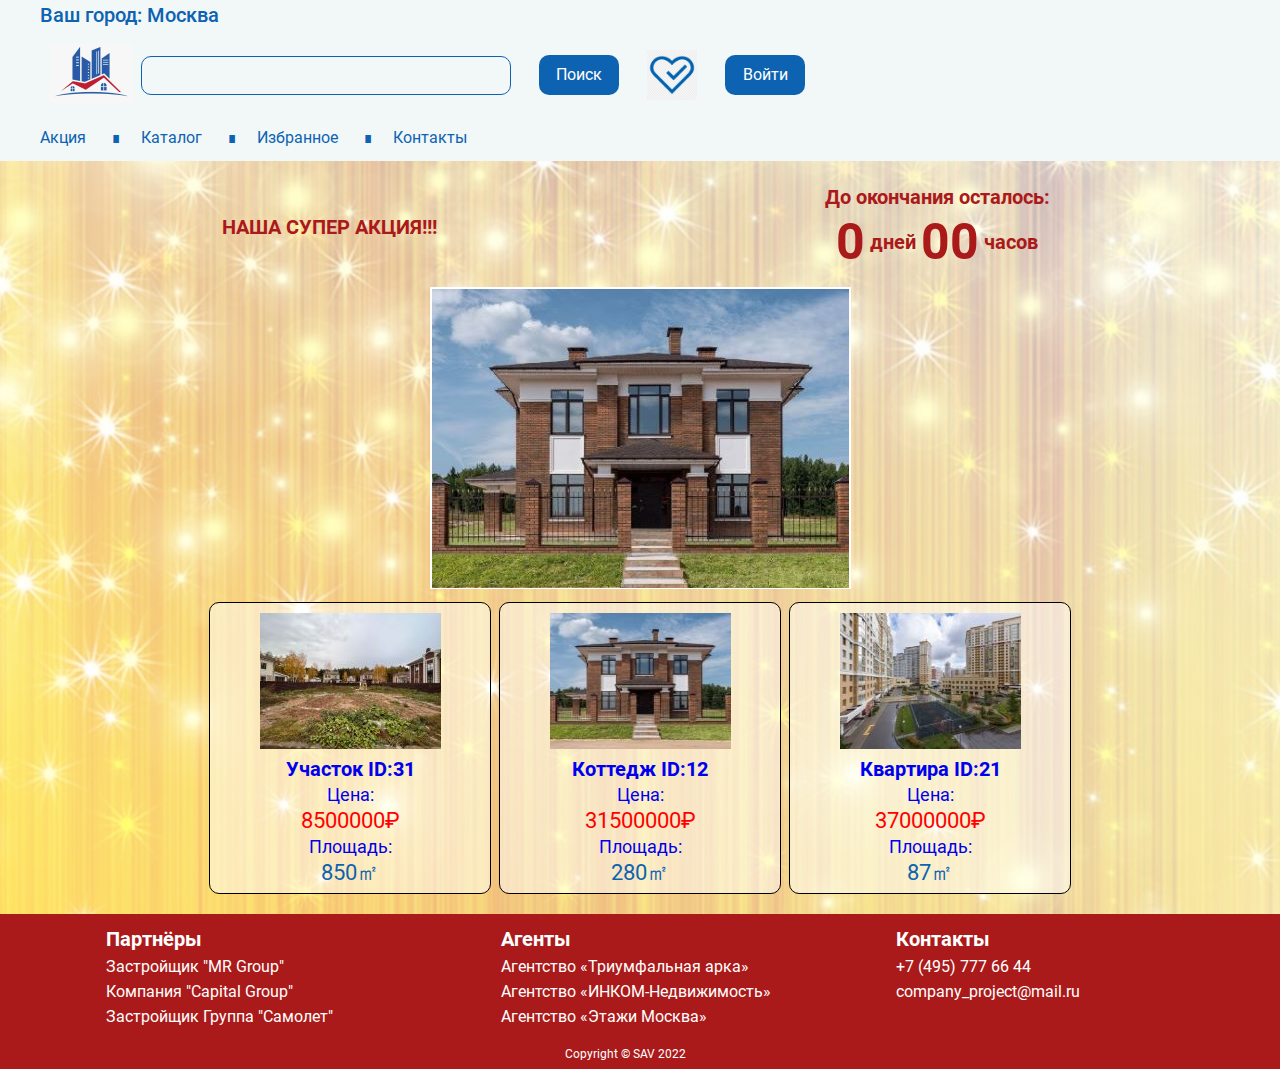
==== index.html @ 0f19e726 "project1" ====
<!DOCTYPE html>
<html lang="ru">
    <head>
        <meta charset="utf-8">
        
        <meta name="viewport" content="width=device-width, initial-scale=1.0">
        
        <title>Акция</title>
        
        <link rel="stylesheet" href="css/style.css">
        
        <script defer src="js/jquery-3.6.1.min.js"></script>
        <script defer src="js/slider.js"></script>
        <script defer src="js/main.js"></script>
    </head>
    
    <body>
        <header>
            <section class="container">
                <div id="city" title="Если ваш город определен неправильно, нажмите для выбора правильного города">Ваш город: <span></span></div>
            </section>
            <section class="container">
                <a class="logo" href="index.html">
                    <img src="images/fon/logo1.png">
                </a>
                <input type="text">
                <button type="button" class="butthead">Поиск</button>
                <div class="select" data-tooltip="Избранные объекты">
                </div>
                <button type="button" class="butthead" data-tooltip="Вход в личный кабинет / Регистрация">Войти</button>
            </section>
            <section class="container">
                <nav class="topmenu">
                    <a href="index.html"><span>Акция</span></a>
                    <a href="catalog.html"><span>Каталог</span></a>
                    <a href="order.html"><span>Избранное</span></a>
                    <a href="contacts.html"><span>Контакты</span></a>
                </nav>
            </section>
        </header>
        
        <main class="act">
            <!-- action block -->
            <section class="action">
                <div class="container">
                    <p>НАША СУПЕР АКЦИЯ!!!</p>
                    <p>
                        До окончания осталось:
                        <span class="actiontimer" data-actionend="2022-12-31T12:00:00">&nbsp;</span>
                    </p>
                </div>
            </section>
            <!-- /action block -->
            <!-- slider block -->
            <section class="slider" id="slider1">
                <div class="slider_desk">
                    <div class="slider_block">
                        <img src="images/4slider/121.jpg" alt="pic 1">
                    </div>

                    <div class="slider_block">
                        <img src="images/4slider/122.jpg" alt="pic 2">
                    </div>

                    <div class="slider_block">
                        <img src="images/4slider/123.jpg" alt="pic 3">
                    </div>

                    <div class="slider_block">
                        <img src="images/4slider/124.jpg" alt="pic 4">
                    </div>

                    <div class="slider_block">
                        <img src="images/4slider/125.jpg" alt="pic 5">
                    </div>

                    <div class="slider_block">
                        <img src="images/4slider/211.jpg" alt="pic 6">
                    </div>

                    <div class="slider_block">
                        <img src="images/4slider/212.jpg" alt="pic 7">
                    </div>

                    <div class="slider_block">
                        <img src="images/4slider/213.jpg" alt="pic 8">
                    </div>

                    <div class="slider_block">
                        <img src="images/4slider/214.jpg" alt="pic 9">
                    </div>

                    <div class="slider_block">
                        <img src="images/4slider/215.jpg" alt="pic 10">
                    </div>

                    <div class="slider_block">
                        <img src="images/4slider/311.jpg" alt="pic 11">
                    </div>

                    <div class="slider_block">
                        <img src="images/4slider/312.jpg" alt="pic 12">
                    </div>

                    <div class="slider_block">
                        <img src="images/4slider/313.jpg" alt="pic 13">
                    </div>

                    <div class="slider_block">
                        <img src="images/4slider/314.jpg" alt="pic 14">
                    </div>

                    <div class="slider_block">
                        <img src="images/4slider/315.jpg" alt="pic 15">
                    </div>
                </div>

                <button type="button" class="to_left icon"></button>

                <button type="button" class="to_right icon"></button>

                <div class="slider_points"></div>
            </section>
            <section class="actionobj">
                <a href="31.html">
                    <div class="cat-item sale" data-product-id="31">
                        <div class="foto">
                            <img src="images/4catalog/c311.jpg" width="181" height="136">
                        </div>
                        <div class="catoffer">
                            <h4 itemprop="name">Участок ID:<span clas="ID">31</span></h4>
                            <p class="catprop">Цена: </p>
                            <p class="catprice" itemprop="offers" itemscope itemtype="https://schema.org/Offer">
                                <span itemprop="price">8500000</span>
                                <meta itemprop="priceCurrency" content="RUB">
                            </p>
                            <p class="catprop">Площадь: </p>
                            <p class="catsquare" itemprop="description">
                                <span itemprop="square">850</span>
                            </p>
                        </div>
                    </div>
                </a>
                <a href="12.html">
                    <div class="cat-item sale">
                        <div class="foto">
                            <img src="images/4catalog/c121.jpg" width="181" height="136">
                        </div>
                        <div class="catoffer">
                            <h4 itemprop="name">Коттедж ID:<span clas="ID">12</span></h4>
                            <p class="catprop">Цена: </p>
                            <p class="catprice" itemprop="offers" itemscope itemtype="https://schema.org/Offer">
                                <span itemprop="price">31500000</span>
                                <meta itemprop="priceCurrency" content="RUB">
                            </p>
                            <p class="catprop">Площадь: </p>
                            <p class="catsquare" itemprop="description">
                                <span itemprop="square">280</span>
                            </p>
                        </div>
                    </div>
                </a>
                <a href="21.html">
                    <div class="cat-item sale">
                        <div class="foto">
                            <img src="images/4catalog/c211.jpg" width="181" height="136">
                        </div>
                        <div class="catoffer">
                            <h4 itemprop="name">Квартира ID:<span clas="ID">21</span></h4>
                            <p class="catprop">Цена: </p>
                            <p class="catprice" itemprop="offers" itemscope itemtype="https://schema.org/Offer">
                                <span itemprop="price">37000000</span>
                                <meta itemprop="priceCurrency" content="RUB">
                            </p>
                            <p class="catprop">Площадь: </p>
                            <p class="catsquare" itemprop="description">
                                <span itemprop="square">87</span>
                            </p>
                        </div>
                    </div>
                </a>
            </section>
        </main>
        
        <footer>
            <section class="container">
                <div class="footmenu">
                    <h3 class="hfootmenu">
                        Партнёры
                    </h3>
                    <p class="afootmenu">
                        <a href="http://mr-group.ru/">
                            Застройщик "MR Group"
                        </a>
                    </p>
                    <p class="afootmenu">
                        <a href="http://capitalgroup.ru/">
                            Компания "Capital Group"
                        </a>
                    </p>
                    <p class="afootmenu">
                        <a href="http://samoletgroup.ru">
                            Застройщик Группа "Самолет"
                        </a>
                    </p>
                </div>
                <div class="footmenu">
                    <h3 class="hfootmenu">
                        Агенты
                    </h3>
                    <p class="afootmenu">
                        <a href="https://uslugi.arkadb.ru">
                            Агентство «Триумфальная арка»
                        </a>
                    </p>
                    <p class="afootmenu">
                        <a href="https://www.incom.ru/">
                            Агентство «ИНКОМ-Недвижимость»
                        </a>
                    <p class="afootmenu">
                        <a href="https://msk.etagi.com/">
                            Агентство «Этажи Москва»
                        </a>
                    </p>
                </div>
                <div class="footmenu">
                    <h3 class="hfootmenu">
                        Контакты
                    </h3>
                    <p class="afootmenu">
                        +7 (495) 777 66 44
                    </p>
                    <p class="afootmenu" href="https://www.incom.ru/">
                        company_project@mail.ru
                    </p>
                </div>
            </section>
            <section class="container">
                <h6>Copyright &copy; SAV 2022</h6>
            </section>
        </footer>
    </body>
</html>
---- css/style.css ----
@font-face {
    font-family: 'icomoon';
    src: url('../fonts/icomoon.woff2') format('woff2');
    font-weight: normal;
    font-style: normal;
}

@font-face {
    font-family: 'Roboto';
    src: url('../fonts/Roboto-Thin.woff2') format('woff2');
    font-weight: 100;
    font-style: normal;
}

@font-face {
    font-family: 'Roboto';
    src: url('../fonts/Roboto-Light.woff2') format('woff2');
    font-weight: 300;
    font-style: normal;
}

@font-face {
    font-family: 'Roboto';
    src: url('../fonts/Roboto-Regular.woff2') format('woff2');
    font-weight: 400;
    font-style: normal;
}

@font-face {
    font-family: 'Roboto';
    src: url('../fonts/Roboto-Medium.woff2') format('woff2');
    font-weight: 500;
    font-style: normal;
}

@font-face {
    font-family: 'Roboto';
    src: url('../fonts/Roboto-Bold.woff2') format('woff2');
    font-weight: 700;
    font-style: normal;
}

@font-face {
    font-family: 'Roboto';
    src: url('../fonts/Roboto-Black.woff2') format('woff2');
    font-weight: 900;
    font-style: normal;
}

@font-face {
    font-family: 'Roboto';
    src: url('../fonts/Roboto-ThinItalic.woff2') format('woff2');
    font-weight: 100;
    font-style: italic;
}

@font-face {
    font-family: 'Roboto';
    src: url('../fonts/Roboto-LightItalic.woff2') format('woff2');
    font-weight: 300;
    font-style: italic;
}

@font-face {
    font-family: 'Roboto';
    src: url('../fonts/Roboto-Italic.woff2') format('woff2');
    font-weight: 400;
    font-style: italic;
}

@font-face {
    font-family: 'Roboto';
    src: url('../fonts/Roboto-MediumItalic.woff2') format('woff2');
    font-weight: 500;
    font-style: italic;
}

@font-face {
    font-family: 'Roboto';
    src: url('../fonts/Roboto-BoldItalic.woff2') format('woff2');
    font-weight: 700;
    font-style: italic;
}

@font-face {
    font-family: 'Roboto';
    src: url('../fonts/Roboto-BlackItalic.woff2') format('woff2');
    font-weight: 900;
    font-style: italic;
}

/* global reset */
html, body, body div, div, span, h1, h2, h3, h4, h5, h6,
p, a, em, img, small, strike, strong, sub, sup, b, u, i,
dl, dt, dd, ol, ul, li, fieldset, form, label, legend,
aside, section, article, header, footer, main, input,
textarea, button {
    margin: 0;
    padding: 0;
    border: none;
    outline: none;
    background: none;
    box-sizing: content-box;
}

ol, ul, li {
    list-style: none;
}

table {
    border-collapse: collapse;
    border-spacing: 0;
}

html * {
    max-height: 1000000px;
}

input, textarea {
    font: inherit;
    box-sizing: border-box;
}

html, body {
    height: 100%;
}

/* common */
a {
    text-decoration: none;
    cursor: pointer;
}

    a:hover > span {
        text-decoration: underline;
    }

button {
    cursor: pointer;
}

h1 {
    font-size: 40px;
    line-height: 50px;
}

.container {
    margin: 0 auto;
    width: 1320px;
    min-width: 581px;
}

/* icons */
.icon::before {
    font-family: 'icomoon';
    font-size: inherit;
    font-weight: inherit;
    line-height: inherit;
    color: white;
    text-align: center;
}

.to_left::before {
    content: '\e905';
}

.to_right::before {
    content: '\e904';
}

/* main */
body {
    font: 20px/30px 'Roboto';
    background: #fff;
    color: #666;
    display: flex;
    flex-direction: column;
    min-width: 320px;
}

header {
    flex: none;
    background: rgb(242 247 248);
    color: rgb(13 99 177);
}

    header .container {
        margin-top: 10px;
        display: flex;
        flex-wrap: wrap;
        gap: 8px;
    }

        header .container:nth-child(2n+1) {
            margin-top: 0;
        }

.logo {
    cursor: pointer;
    max-width: auto;
    margin: 3px 0 0 10px;
}

input {
    border: 1px solid rgb(13 99 177);
    border-radius: 10px;
    padding: 5px;
    width: 370px;
    height: 39px;
    /* background: url("../images/fon/search.png") 10px center no-repeat; */
    margin: 16px 0 15px 0px;
}

.butthead {
    cursor: pointer;
    height: 40px;
    width: 80px;
    background-color: rgb(13 99 177);
    color: white;
    font: 16px/20px 'Roboto';
    margin: 15px 0 15px 20px;
    border-radius: 10px;
}

.select {
    cursor: pointer;
    height: 50px;
    width: 50px;
    background: url("../images/fon/select1.png") center center no-repeat;
    background-size: cover;
    margin: 10px 0px 10px 20px;
}

[data-tooltip] {
    position: relative;
}

    [data-tooltip]::after {
        content: attr(data-tooltip);
        position: absolute;
        width: 200px;
        font: 12px/16px 'Roboto';
        left: 0;
        top: 0;
        background-color: white;
        color: rgb(13, 99, 177);
        padding: 0.5em;
        box-shadow: 2px 2px 5px rgba(13, 99, 177, 0.3);
        pointer-events: none;
        opacity: 0;
        transition: 0.5s;
    }

    [data-tooltip]:hover::after {
        opacity: 1;
        top: 50px;
    }

.container > .topmenu > a {
    color: rgb(13 99 177);
    font: 16px/20px 'Roboto';
}

main {
    flex: 1 1 auto;
    background: url('../images/fon/fonMain.png') center center no-repeat;
    background-blend-mode: screen;
    background-size: cover;
    padding-bottom: 20px;
}

footer {
    background: rgb(171 26 26);
    color: #fff;
    /* margin-top: 20px; */
}

    footer .container {
        display: flex;
        flex-wrap: wrap;
        padding: 0 0 0 0;
    }

.footmenu {
    font: 16px/25px 'Roboto';
    color: white;
    padding: 10px 10px 10px 66px;
    width: 319px;
}

    .footmenu > h3 {
        font: 20px/30px 'Roboto';
        font-weight: bold;
    }

.afootmenu > a {
    color: white;
}

.container h6 {
    margin-left: calc(50% - 68px);
    font: 12px/30px 'Roboto';
}

/* modals */
.screener {
    background: rgba(0,0,0,.5);
    position: fixed;
    top: 0;
    bottom: 0;
    left: 0;
    right: 0;
    cursor: pointer;
    z-index: 1;
}

.modal {
    background: white;
    border-radius: 10px;
    position: fixed;
    left: calc(50% - 240px);
    width: 400px;
    height: 500px;
    top: 100px;
    padding: 40px;
    z-index: 1;
    display: block;
}

.close {
    position: absolute;
    top: 0;
    right: 0;
    width: 40px;
    height: 40px;
    border-radius: 10px;
    color: red;
    font-size: 40px;
    line-height: 40px;
    box-shadow: 0 0 5px rgba(0,0,0,.25);
}

    .close:active {
        box-shadow: inset 0 0 5px rgba(0,0,0,.25);
    }

#citymodal p {
    color: blue;
    cursor: pointer;
}

    #citymodal p:hover {
        text-decoration: underline blue;
    }

#citysearch {
    border: 1px solid blue;
    color: blue;
    display: block;
    padding: 5px 15px;
    margin: 15px 0;
    width: 100%;
    box-sizing: border-box;
    border-radius: 10px;
    background: none;
}

    #citysearch::placeholder {
        color: rgba(0,0,255,.5);
        font-style: italic;
    }

.columns {
    gap: 30px;
    overflow: hidden;
    overflow-y: auto;
    height: 390px;
    overflow: hidden;
    overflow-y: auto;
}

#lightbox img {
    width: 100%;
    height: 100%;
    opacity: 0;
    transition: opacity 2s;
}

#lightbox.ready img {
    opacity: 1;
}

/* header */
#city {
    cursor: pointer;
    font-weight: 500;
}

.topmenu {
    padding: 10px 0;
}

    .topmenu a {
        display: inline-block;
        margin-left: 20px;
        color: #eee;
    }

        .topmenu a:first-child {
            margin-left: 0;
        }

        .topmenu a::before {
            content: '\220E';
            padding-right: 20px;
        }

        .topmenu a:first-child::before {
            display: none;
        }

    .topmenu .current {
        cursor: default;
        font-weight: 700;
    }

        .topmenu .current:hover span {
            text-decoration: none;
        }

/* action */
.act {
    background: linear-gradient(45deg, #f8a261, #6e9fc9), url('../images/fon/fonAction.png') center center no-repeat;
    background-blend-mode: screen;
    background-size: cover;
    padding-bottom: 20px;
}

.action {
    /* background: red; */
    margin-top: 21px;
    color: rgb(171 26 26);
}

    .action .container {
        display: flex;
        justify-content: center;
        align-items: center;
        gap: 30px;
        height: 90px;
    }

    .action p {
        width: 50%;
        text-align: center;
    }

.actiontimer {
    display: block;
    line-height: 60px;
}
.action p {
    /* font: 25px/32px 'Roboto'; */
    font-weight: bold;
}

    .actiontimer span {
        font-size: 50px;
        line-height: 60px;
        vertical-align: top;
    }

/* slider */
.slider {
    width: 421px;
    height: 300px;
    padding: 15px;
    margin: 0 auto;
    position: relative;
}

.slider_desk {
    border: 1px solid white;
    width: 419px;
    height: 300px;
    overflow: hidden;
    margin: 0 auto;
    position: relative;
    background: #fff;
}

.slider_block {
    border: 1px solid white;
    width: 417px;
    height: 570px;
    position: absolute;
    z-index: -1;
    top: 0;
    background: #fff;
}

    .slider_block.next {
        left: 419px;
        z-index: 1;
    }

    .slider_block.prev {
        left: -419px;
        z-index: 1;
    }

    .slider_block.was_current {
        transition: left .5s;
    }

    .slider_block.current {
        left: 0;
        z-index: 1;
        transition: left .5s;
    }

.slider button {
    position: absolute;
    border: 1px solid yellow;
    height: 40px;
    width: 60px;
    border-radius: 8px;
    top: 145px;
    z-index: 1;
    cursor: pointer;
    font-size: 40px;
    line-height: 40px;
    color: yellow;
    opacity: 0;
}

.slider .to_left {
    left: 40px;
}

.slider .to_right {
    right: 40px;
}

.slider_points {
    position: absolute;
    bottom: 280px;
    left: 0;
    right: 0;
    height: 24px;
    display: flex;
    justify-content: center;
    gap: 10px;
    z-index: 1;
}

    .slider_points span {
        flex: none;
        border-radius: 50%;
        border: 2px solid yellow;
        height: 12px;
        width: 12px;
        cursor: pointer;
        opacity: 0;
    }

        .slider_points span.active {
            background: yellow;
        }

    .slider_desk:hover ~ button,
    .slider button:hover,
    .slider_desk:hover ~ .slider_points span,
    .slider_points:hover span {
        opacity: 1;
    }
.actionobj {
    display: flex;
    flex-wrap: wrap;
    justify-content: center;
    align-items: center;
    gap: 8px;
    min-width: 680px;
}

/* catalog */
.catalog .container {
    display: flex;
    gap: 20px;
    margin-top: 10px;
}

.catalog aside {
    flex: 0 0 300px;
    /* background: green; */
    background: rgba(171, 26, 26, 0.5);
    color: white;
    position: relative;
    margin: 0 auto;
}

.catmenu {
    padding: 20px;
}

    .catmenu a {
        color: white;
    }

    .catmenu ul {
        margin-top: 10px;
    }

    .catmenu > ul > li {
        padding: 5px 30px 5px 0;
        border-top: 1px dashed white;
    }

    .catmenu ul ul {
        margin: 0;
        position: relative;
        left: 30px;
    }

        .catmenu ul ul::before {
            content: '\23f7';
            position: absolute;
            top: -30px;
            right: 0;
            transition: transform 1s;
            cursor: pointer;
        }

    .catmenu .open::before {
        transform: rotateX(180deg);
    }

    .catmenu li li {
        font-size: 14px;
        line-height: 30px;
    }

    .catmenu.simple li li {
        display: none;
    }

    .catmenu.simple .open li {
        display: list-item;
    }

.catalog .filters {
    padding: 20px;
}

.filters input {
    border: 1px solid white;
    color: white;
    padding: 2px 5px;
    width: 50px;
    text-align: center;
    margin: 0 5px;
}

#amount1 {
    background: none;
    width: 100px;
}

#amount2 {
    background: none;
    width: 100px;
}

#amount3 {
    background: none;
    width: 100px;
}

#amount4 {
    background: none;
    width: 100px;
}

#slider-range {
    margin: 20px 0;
}

#slider-range1 {
    margin: 20px 0;
}

#slider-range .ui-widget-header {
    background: rgba(0,0,0,.25);
}

#slider-range1 .ui-widget-header {
    background: rgba(0,0,0,.25);
}

.catalog article {
    /* display: table; */
    display: flex;
    flex-wrap: wrap;
    gap: 8px;
    justify-content: center;
    align-items: center;
}

.f1 {
    margin-bottom: 10px;
}

.cat-item {
    width: 280px;
    height: 290px;
    border: 1px solid black;
    border-radius: 10px;
    background: rgba(255, 255, 255, 0.5);
    cursor: pointer;
}

    .cat-item:hover {
        background: rgba(255, 255, 255, 1);
        box-shadow: rgba(0,0,0,.5) 0 8px 8px;
    }
.foto {
    height: 136px;
    margin: 10px auto 0 auto;
}

.foto img {
    display: block;
    margin-left: auto;
    margin-right: auto
}
.catoffer {
    height: 136px;
    padding: 5px 5px 5px 5px;
    text-align: center;
}
.catprice {
    color: red;
    font-size: 22px;
    line-height: 30px;
}

.catsquare {
    color: rgb(13 99 177);
    font-size: 22px;
    line-height: 30px;
    /* margin-bottom: 10px; */
}

    .catprop {
        font-size: 18px;
        line-height: 22px;
    }

.catprice span::after {
    content: '\20BD'
}

.catsquare span::after {
    content: '\33A1'
}

    
/* breadcrumbs */
.breadcrumbs {
    padding: 10px 0;
    height: 20px;
    color: rgb(13 99 177);
}

    .breadcrumbs li {
        display: inline-block;
        vertical-align: top;
        padding-right: 20px;
        margin-right: 10px;
        position: relative;
        font-size: 12px;
        line-height: 20px;
    }

    .breadcrumbs a::after {
        display: block;
        position: absolute;
        right: 0;
        top: 0;
        width: 10px;
        height: 20px;
        content: '\203a';
        text-align: center;
        font-size: 20px;
        line-height: 16px;
    }

/* product */
.product {
    display: flex;
    flex-wrap: wrap;
    gap: 30px;
}

.images {
    flex: 0 0 470px;
    position: relative;
    margin: 0 auto;
}

.bigimage {
    width: 450px;
    /*height: 550px;*/
    /*display: flex;
    align-items: center;
    justify-content: center;*/
    border: none;
    /* padding: 9px; */
    cursor: pointer;
}

.map {
    width: 450px;
    height: auto;
    border: none;
    margin-top: 20px;
    cursor: pointer;
    filter: contrast(1.3);
}

.gallery {
    width: 440px;
    height: 50px;
    margin-top: 20px;
    padding: 0 8px;
    position: relative;
}

    .gallery button {
        width: 15px;
        height: 50px;
        position: absolute;
        top: 0;
        overflow: hidden;
        color: rgb(13 99 177);
    }

    .gallery .disabled {
        cursor: default;
        opacity: .3;
    }

    .gallery button:hover {
        color: black;
    }

    .gallery .disabled:hover {
        color: rgb(13 99 177);
    }

    .gallery .gal_left {
        left: -20px;
    }

    .gallery .gal_right {
        right: -12px;
    }

    .gallery button span {
        font: bold 50px/50px 'Roboto';
        display: inline-block;
        margin-top: -9px;
    }

    .gallery > div {
        width: 440px;
        height: 50px;
        overflow: hidden;
        position: relative;
    }

    .gallery .rail {
        display: flex;
        gap: 5px;
        position: absolute;
        top: 0;
        left: 0;
        height: 50px;
    }

.rail img {
    cursor: pointer;
}

.product .price {
    color: red;
    font-size: 50px;
    line-height: 70px;
}

.product .square {
    color: rgb(13 99 177);
    font-size: 50px;
    line-height: 70px;
    margin-bottom: 10px;
}

.offer {
    min-width: 345px;
    max-width: 470px;
    position: relative;
    margin: 0 auto;
}

.offer .prop {
    font-size: 40px;
    line-height: 50px;
}

.offer .prop1 {
    color: rgb(13 99 177);
}

.product .price span::after {
    content: '\20BD'
}

.product .square span::after {
    content: '\33A1'
}

.offer button {
    margin-bottom: 10px;
}

.op {
    color: rgb(13 99 177);
    text-decoration: underline;
    cursor: pointer;
    margin-top: 10px;
}

.egrn {
    color: rgb(13 99 177);
    text-decoration: underline;
    cursor: pointer;
    margin-top: 10px;
}

.pl {
    color: rgb(13 99 177);
    text-decoration: underline;
    cursor: pointer;
    margin-top: 10px;
}
/* order */
.order .icon {
    font-family: 'icomoon' !important;
    cursor: pointer;
}

.table tfoot th {
    border-bottom: none;
}

.table .allsum span {
    color: red;
}

    .table .allsum span::after {
        content: '\20\20BD'
    }

.table .index {
    text-align: center;
    width: 50px;
}

.table .qty {
    text-align: center;
    width: 100px;
}

.table .price {
    text-align: center;
    width: 100px;
}
/*
.table .sum {
    text-align: center;
    width: 100px;
}
*/
.table td.delete {
    text-align: center;
    width: 50px;
}

.table .qty strong {
    min-width: 100px;
    text-align: center;
    display: inline-block;
    user-select: none;
}

.table .qty span {
    border-radius: 50%;
    border: 1px solid black;
    background: blue;
    color: white;
    width: 20px;
    height: 20px;
    display: inline-block;
    text-align: center;
    line-height: 20px;
    cursor: pointer;
    user-select: none;
}
/*
.table .qty .minus {
    margin-right: 10px;
}
.table .qty .plus {
    margin-left: 10px;
}
*/
#order {
    height: 30px;
    text-align: center;
}

.container.empty,
.empty .container {
    display: none;
}

    .empty .container.empty {
        display: block;
    }

/* calendar */
#calendar {
    height: auto;
}

.dp_grid {
    display: grid;
    grid-template-columns: repeat(7, auto);
    cursor: pointer;
}
/* contacts */

.foncont {
    /* margin-top: 130px; */
    height: 200px;
    width: auto;
    background: url('../images/tiitle.png') center center no-repeat;
    background-size: cover;
}

.titcont {
    width: 780px;
    margin: 0 auto 0 auto;
    padding-top: 10px;
}

    .titcont h1 {
        font-weight: 500;
        font-size: 44px;
        line-height: 74px;
        text-align: center;
        letter-spacing: 0.04em;
        color: #FFFFFF;
    }

    .titcont p {
        margin-top: 16px;
        font-size: 20px;
        line-height: 30px;
        text-align: center;
        letter-spacing: 0.04em;
        color: rgba(255, 255, 255, 0.6);
    }

.contacont {
    width: 940px;
    margin: 0 auto 0 auto;
}

.contcont {
    margin-top: 57px;
    height: auto;
    width: 300px;
    /* background: url('../images/Group.png') no-repeat; */
    float: left;
}

.adrcont {
    /* padding-top: 235px; */
}

.adr1cont {
    font-weight: 500;
    font-size: 20px;
    line-height: 30px;
    letter-spacing: 0.04em;
    color: rgb(13 99 177);
    opacity: 100;
}

.adr2 {
    margin-top: 25px;
}

.phcont {
    padding-top: 40px;
}

.ph2cont {
    margin-top: 24px;
}

.ph3cont {
    margin-top: 16px;
}

.ph4cont {
    margin-top: 24px;
}

.ph5cont {
    margin-top: 16px;
}

.phcont a {
    display: block;
    padding-left: 40px;
    background: url(../images/phone_24px.png) left no-repeat;
}

.ph4cont a {
    display: block;
    padding-left: 40px;
    background: url(../images/site_24px.png) left no-repeat;
    font-weight: 400;
}

.ph5cont a {
    display: block;
    padding-left: 40px;
    background: url(../images/email_24px.png) left no-repeat;
    font-weight: 400;
}

.sencont {
    margin-top: 57px;
    height: 800px;
    width: 540px;
    float: right;
    box-shadow: 5px 10px 50px rgba(16, 112, 177, 0.2);
    border-radius: 10px;
}

.senduscont {
    margin-top: 56px;
    margin-left: 56px;
    margin-bottom: 48px;
}

.infocont {
    margin-top: 32px;
    margin-left: 56px;
    height: 110px;
    width: 428px;
}

.messcont {
    margin-top: 32px;
    margin-left: 56px;
    height: 182px;
    width: 428px;
}

.inpcont {
    line-height: 30px;
    letter-spacing: 0.04em;
    /* opacity: 0.8; */
}

.infocont input {
    margin-top: 8px;
    box-sizing: border-box;
    padding: 0px 35px 0px;
    border: 1px solid rgb(13 99 177);
    border-radius: 10px;
    height: 72px;
    width: 100%;
    letter-spacing: 0.04em;
    opacity: 0.7;
}

.biginput {
    margin-top: 8px;
    box-sizing: border-box;
    border: 1px solid rgb(13 99 177);
    border-radius: 10px;
    width: 100%;
    letter-spacing: 0.04em;
    opacity: 0.7;
    height: 144px;
    padding: 0px 35px 72px;
}


.submitcont {
    margin-top: 72px;
    margin-left: 56px;
    height: 72px;
    width: 428px;
    border-radius: 10px;
    background: rgb(13 99 177);
    /* border: 1px solid rgba(53, 110, 173, 0.4); */
    box-shadow: 5px 10px 20px rgba(16, 112, 177, 0.2);
    font-weight: 500;
    font-size: 16px;
    line-height: 26px;
    letter-spacing: 0.04em;
    color: #FFFFFF;
}

.mapcont {
    background: url(../images/Rectangle_200.png) center center no-repeat;
    height: 480px;
    background-size: cover;
    width: 940px;
    margin: 880px auto auto auto;
}

/* adaptive */
@media (max-width: 1400px) {
    .container {
        width: auto;
        margin: 0 40px;
        max-width: 1186px;
    }
}

/* adaptive1 */
@media screen and (max-width:1204px) {

    /* contacts */

    .titcont {
        width: 600px;
        /* padding-top: 25px; */
    }

    .contacont {
        width: 100%;
        margin: 0 auto 0 auto;
    }

    .contcont {
        margin: 57px auto 0 auto;
        float: none;
    }

    .sencont {
        margin: 64px auto 0 auto;
        height: 780px;
        width: 520px;
        float: none;
    }

    .senduscont {
        padding-top: 54px;
        margin-left: 54px;
    }

    .infocont {
        margin-top: 31px;
        margin-left: 54px;
        height: 107px;
        width: 412px;
    }

    .messcont {
        margin-top: 32px;
        margin-left: 56px;
        height: 177px;
        width: 412px;
    }

    .infocont input {
        height: 70px;
    }

    .biginput {
        height: 140px;
        padding: 0px 35px 70px;
    }

    .submitcont {
        margin-top: 70px;
        margin-left: 54px;
        height: 70px;
        width: 412px;
    }

    .mapcont {
        background: url(../images/Rectangle_201.png) center center no-repeat;
        height: 392px;
        width: 100%;
        margin: 25px auto 5px auto;
    }
}

/* adaptive 3 */
@media screen and (max-width:800px) {

    /* contacts */

    /* .titcont {
        width: 341px;
        padding-top: 25px;
    }

        .titcont h1 {
            font-size: 24px;
            line-height: 28px;
        }

        .titcont p {
            margin-top: 32px;
            text-align: center;
            color: rgba(255, 255, 255, 0.6);
            font-size: 16px;
        } */

    .contacont {
        width: 100%;
        margin: 0 auto 0 auto;
    }

    .contcont {
        margin: 57px auto 0 auto;
        float: none;
    }

    /* .sencont {
        margin: 32px auto 0 auto;
        height: 514px;
        width: 343px;
        float: none;
    }

    .senduscont {
        padding-top: 36px;
        margin-left: 36px;
        margin-bottom: 0px;
    }

    .sendus .adr1cont {
        font-size: 16px;
    }

    .infocont {
        margin-top: 20px;
        margin-left: 36px;
        height: 71px;
        width: 272px;
    }

    .messcont {
        margin-top: 20px;
        margin-left: 36px;
        height: 117px;
        width: 272px;
    }

    .infocont input {
        margin-top: 0px;
        height: 46px;
        padding-left: 23px;
    }

    .inpcont {
        font-size: 14px;
    }

    .biginput {
        height: 92px;
        padding: 0px 23px 46px;
    }

    .submitcont {
        margin-top: 46px;
        margin-left: 36px;
        height: 46px;
        width: 272px;
    } */

    /* .mapcont {
        background: url(../images/Rectangle_202.png) center center no-repeat;
        height: 349px;
        width: 100%;
    } */
}
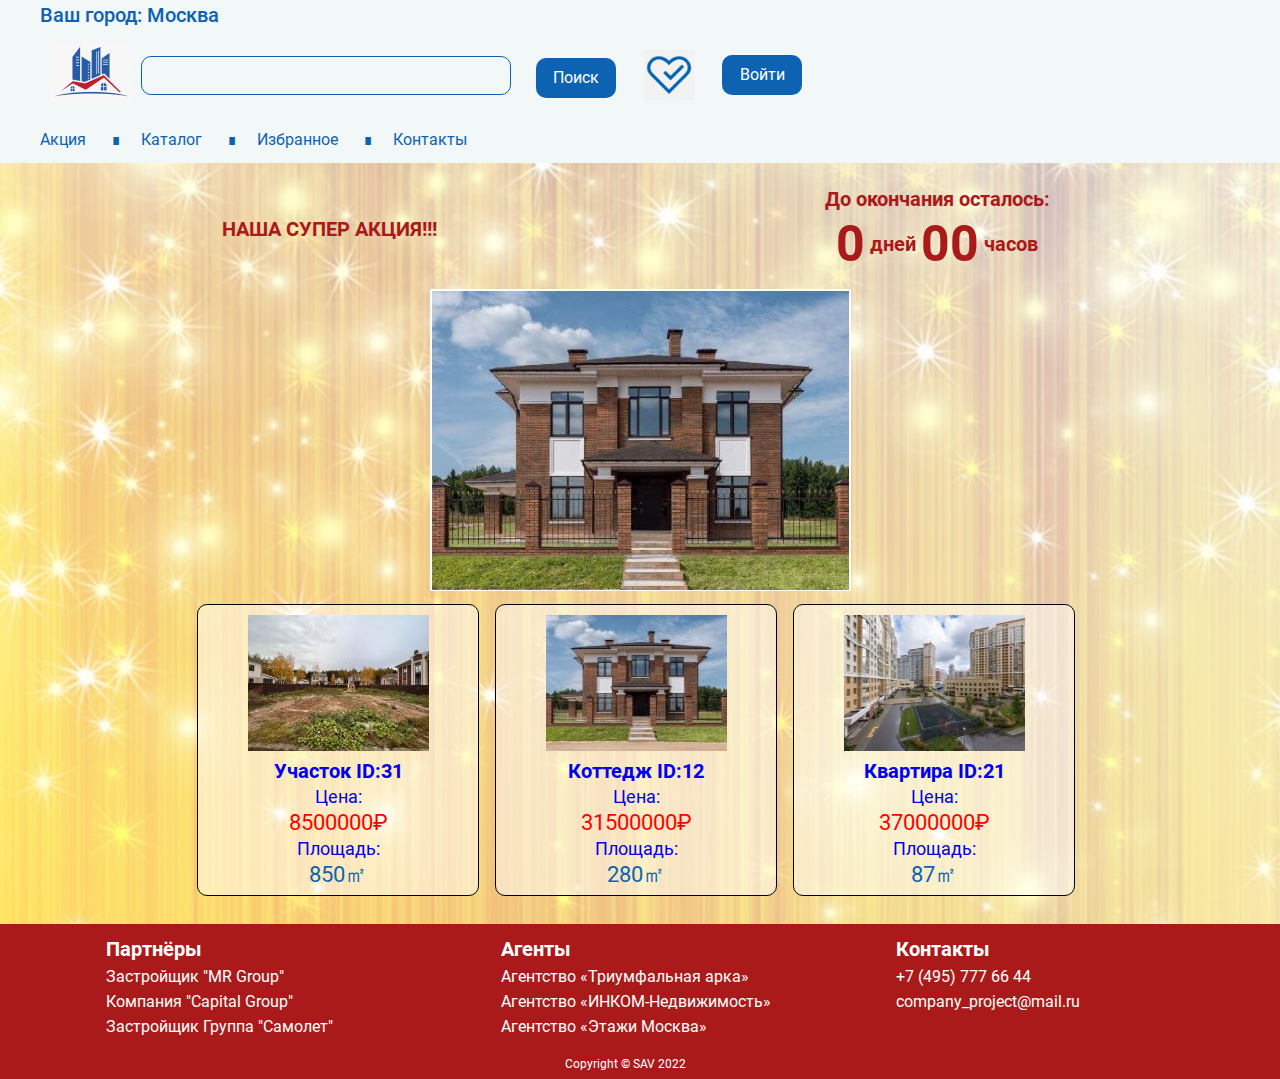
==== commit 314bdbf5: "project2" ====
--- a/index.html
+++ b/index.html
@@ -23,8 +23,10 @@
                 <a class="logo" href="index.html">
                     <img src="images/fon/logo1.png">
                 </a>
-                <input type="text">
-                <button type="button" class="butthead">Поиск</button>
+                <form target="_blank">
+                    <input class="input1" type="search" name="text">
+                    <button type="submit" class="butthead" value="Найти">Поиск</button>
+                </form>
                 <div class="select" data-tooltip="Избранные объекты">
                 </div>
                 <button type="button" class="butthead" data-tooltip="Вход в личный кабинет / Регистрация">Войти</button>
@@ -123,7 +125,7 @@
             </section>
             <section class="actionobj">
                 <a href="31.html">
-                    <div class="cat-item sale" data-product-id="31">
+                    <div class="cat-item land sale" data-product-id="31">
                         <div class="foto">
                             <img src="images/4catalog/c311.jpg" width="181" height="136">
                         </div>
@@ -131,7 +133,7 @@
                             <h4 itemprop="name">Участок ID:<span clas="ID">31</span></h4>
                             <p class="catprop">Цена: </p>
                             <p class="catprice" itemprop="offers" itemscope itemtype="https://schema.org/Offer">
-                                <span itemprop="price">8500000</span>
+                                <span class="price">8500000</span>
                                 <meta itemprop="priceCurrency" content="RUB">
                             </p>
                             <p class="catprop">Площадь: </p>
@@ -142,7 +144,7 @@
                     </div>
                 </a>
                 <a href="12.html">
-                    <div class="cat-item sale">
+                    <div class="cat-item cottage sale" data-product-id="12">
                         <div class="foto">
                             <img src="images/4catalog/c121.jpg" width="181" height="136">
                         </div>
@@ -150,7 +152,7 @@
                             <h4 itemprop="name">Коттедж ID:<span clas="ID">12</span></h4>
                             <p class="catprop">Цена: </p>
                             <p class="catprice" itemprop="offers" itemscope itemtype="https://schema.org/Offer">
-                                <span itemprop="price">31500000</span>
+                                <span class="price">31500000</span>
                                 <meta itemprop="priceCurrency" content="RUB">
                             </p>
                             <p class="catprop">Площадь: </p>
@@ -161,7 +163,7 @@
                     </div>
                 </a>
                 <a href="21.html">
-                    <div class="cat-item sale">
+                    <div class="cat-item flat sale" data-product-id="21">
                         <div class="foto">
                             <img src="images/4catalog/c211.jpg" width="181" height="136">
                         </div>
@@ -169,7 +171,7 @@
                             <h4 itemprop="name">Квартира ID:<span clas="ID">21</span></h4>
                             <p class="catprop">Цена: </p>
                             <p class="catprice" itemprop="offers" itemscope itemtype="https://schema.org/Offer">
-                                <span itemprop="price">37000000</span>
+                                <span class="price">37000000</span>
                                 <meta itemprop="priceCurrency" content="RUB">
                             </p>
                             <p class="catprop">Площадь: </p>
--- a/css/style.css
+++ b/css/style.css
@@ -311,7 +311,7 @@
     left: 0;
     right: 0;
     cursor: pointer;
-    z-index: 1;
+    z-index: 10;
 }
 
 .modal {
@@ -323,7 +323,7 @@
     height: 500px;
     top: 100px;
     padding: 40px;
-    z-index: 1;
+    z-index: 10;
     display: block;
 }
 
@@ -622,7 +622,7 @@
         left: 30px;
     }
 
-        .catmenu ul ul::before {
+    /* .catmenu ul ul::before {
             content: '\23f7';
             position: absolute;
             top: -30px;
@@ -633,7 +633,7 @@
 
     .catmenu .open::before {
         transform: rotateX(180deg);
-    }
+    } */
 
     .catmenu li li {
         font-size: 14px;
@@ -701,7 +701,7 @@
     /* display: table; */
     display: flex;
     flex-wrap: wrap;
-    gap: 8px;
+    gap: 0px;
     justify-content: center;
     align-items: center;
 }
@@ -717,6 +717,8 @@
     border-radius: 10px;
     background: rgba(255, 255, 255, 0.5);
     cursor: pointer;
+    margin-bottom: 8px;
+    margin-right: 8px;
 }
 
     .cat-item:hover {
@@ -1308,7 +1310,7 @@
     }
 
     .mapcont {
-        background: url(../images/Rectangle_201.png) center center no-repeat;
+        background: url(../images/Rectangle_203.png) center center no-repeat;
         height: 392px;
         width: 100%;
         margin: 25px auto 5px auto;
@@ -1316,72 +1318,96 @@
 }
 
 /* adaptive 3 */
-@media screen and (max-width:800px) {
+@media screen and (max-width:701px) {
 
     /* contacts */
 
-    /* .titcont {
-        width: 341px;
-        padding-top: 25px;
-    }
-
-        .titcont h1 {
+    header input {
+        width: 192px;
+    }
+    header .container {
+        gap: 5px;
+    }
+
+    main .container {
+        margin-left: 10px;
+    }
+
+    .container {
+        min-width: 440px;
+    }
+
+    .footmenu {
+        padding-left: 36px;
+    }
+    .titcont {
+        width: 350px;
+    }
+
+   .titcont h1 {
             font-size: 24px;
             line-height: 28px;
+   }
+
+        .titcont p {
+            /* margin-top: 32px;
+            text-align: center;
+            color: rgba(255, 255, 255, 0.6); */
+            font-size: 16px;
         }
 
-        .titcont p {
-            margin-top: 32px;
-            text-align: center;
-            color: rgba(255, 255, 255, 0.6);
-            font-size: 16px;
-        } */
-
-    .contacont {
+    /* .contacont {
         width: 100%;
         margin: 0 auto 0 auto;
-    }
+    } */
 
     .contcont {
-        margin: 57px auto 0 auto;
-        float: none;
-    }
-
-    /* .sencont {
-        margin: 32px auto 0 auto;
-        height: 514px;
-        width: 343px;
-        float: none;
+    padding-left: 22px;
+    margin-top: 30px;
+    }
+
+    .sencont {
+        margin: 0 auto 0 auto;
+        height: 650px;
+        width: 320px;
+        /* float: none; */
     }
 
     .senduscont {
-        padding-top: 36px;
-        margin-left: 36px;
+        width: 275px;
+        margin-left: 22px;
+        padding-top: 30px;
         margin-bottom: 0px;
-    }
-
-    .sendus .adr1cont {
+        padding-left: 10px;
+        margin-top: 30px;
+    }
+
+    /* .sendus .adr1cont {
         font-size: 16px;
-    }
+    } */
 
     .infocont {
-        margin-top: 20px;
+        width: 275px;
+        margin-left: 22px;
+        /* margin-top: 20px;
         margin-left: 36px;
         height: 71px;
-        width: 272px;
+        width: 272px; */
     }
 
     .messcont {
-        margin-top: 20px;
-        margin-left: 36px;
-        height: 117px;
-        width: 272px;
+        /* margin-top: 20px;
+           height: 117px;
+        */
+        margin-left: 22px;
+        width: 275px;
     }
 
     .infocont input {
-        margin-top: 0px;
+        padding-left: 22px;
+        /* margin-top: 0px;
         height: 46px;
-        padding-left: 23px;
+        */
     }
 
     .inpcont {
@@ -1394,15 +1420,28 @@
     }
 
     .submitcont {
+        width: 275px;
+        margin-left: 22px;
         margin-top: 46px;
-        margin-left: 36px;
-        height: 46px;
-        width: 272px;
-    } */
-
-    /* .mapcont {
-        background: url(../images/Rectangle_202.png) center center no-repeat;
-        height: 349px;
-        width: 100%;
-    } */
-}
+        margin-top: 0;
+        /* height: 46px;
+        width: 272px; */
+    }
+
+    .mapcont {
+        display: none;
+    }
+    .topmenu a::before {
+        padding-right: 8px;
+    }
+    .actionobj {
+        min-width: 400px;
+    }
+    .action {
+        font: 16px/30px 'Roboto';
+    }
+    .catalog .container {
+        flex-wrap: wrap;
+        margin-left: 45px;
+    }
+}
